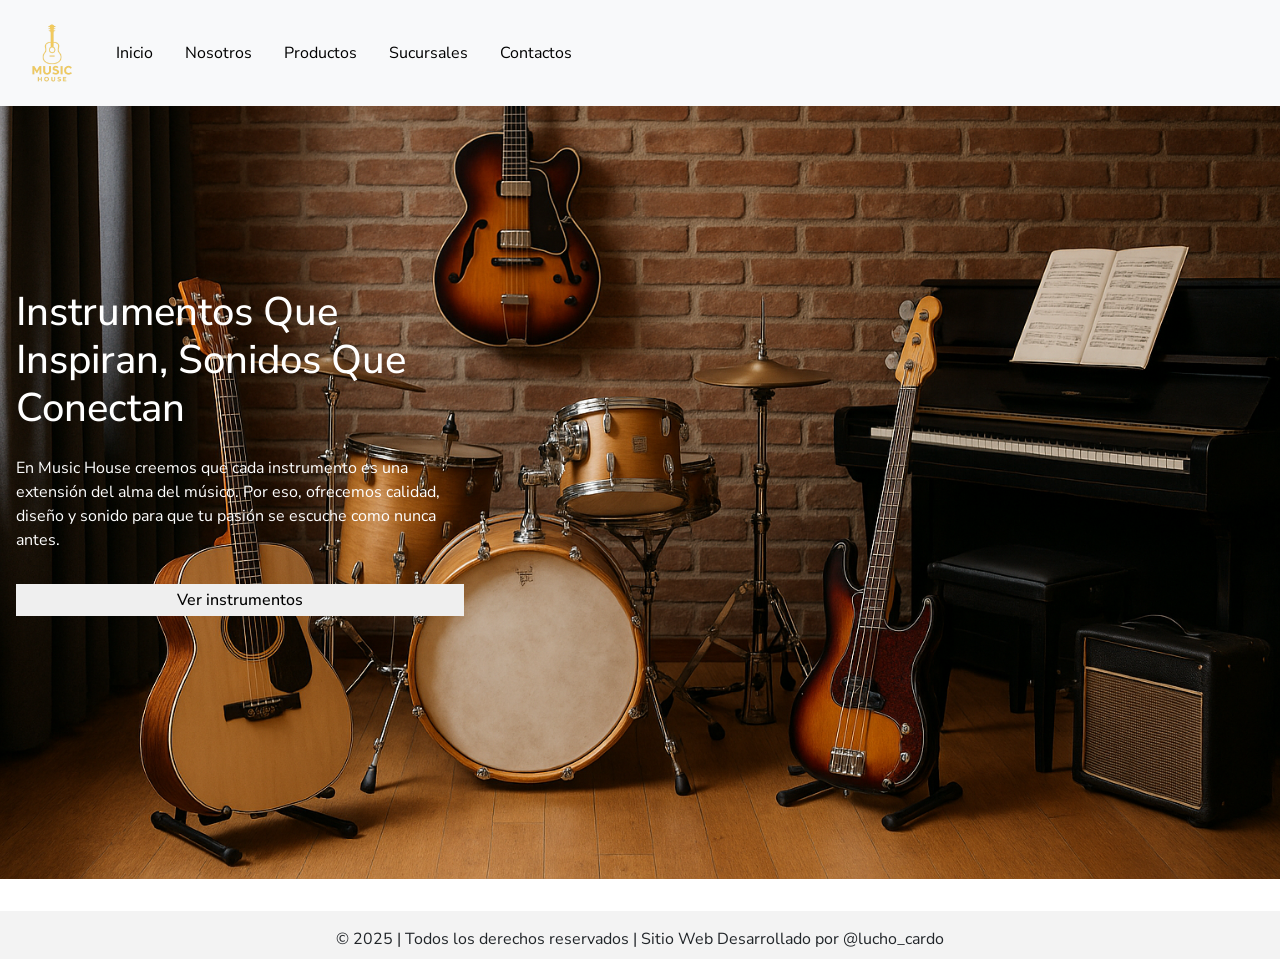
==== pages/contacto.html @ da2e62e3 "CoderHouse" ====
!DOCTYPE html>
<html lang="en">
  <head>
    <meta charset="UTF-8" />
    <meta name="viewport" content="width=device-width, initial-scale=1.0" />
    <!-- CSS -->
    <link rel="stylesheet" href="../style/style.css" />
    <!-- BOOTSTRAP -->
    <link
      href="https://cdn.jsdelivr.net/npm/bootstrap@5.3.6/dist/css/bootstrap.min.css"
      rel="stylesheet"
      integrity="sha384-4Q6Gf2aSP4eDXB8Miphtr37CMZZQ5oXLH2yaXMJ2w8e2ZtHTl7GptT4jmndRuHDT"
      crossorigin="anonymous"
    />
    <!-- FONTS -->
    <link rel="preconnect" href="https://fonts.googleapis.com" />
    <link rel="preconnect" href="https://fonts.gstatic.com" crossorigin />
    <link
      href="https://fonts.googleapis.com/css2?family=Nunito+Sans:ital,opsz,wght@0,6..12,200..1000;1,6..12,200..1000&display=swap"
      rel="stylesheet"
    />
    <!-- TITULO DE LA PAGINA -->
    <title>Document</title>
  </head>
  <body>
    <header class="index-header">
      <div class="index-header-flex">
        <nav class="navbar navbar-expand-lg bg-body-tertiary w-100 position-fixed top-0">
          <div class="container-fluid">
            <a class="navbar-brand" href="contacto.html"><img src="../img/logo2.png" alt="logotipo" class="logotipo" /></a>
            <button
              class="navbar-toggler"
              type="button"
              data-bs-toggle="collapse"
              data-bs-target="#navbarSupportedContent"
              aria-controls="navbarSupportedContent"
              aria-expanded="false"
              aria-label="Toggle navigation"
            >
              <span class="navbar-toggler-icon"></span>
            </button>
            <div class="collapse navbar-collapse" id="navbarSupportedContent">
              <ul class="navbar-nav me-auto mb-2 mb-lg-0">
                <li class="nav-item">
                  <a class="nav-link active" aria-current="page" href="../index.html">Inicio</a>
                </li>
                <li class="nav-item">
                  <a class="nav-link active" aria-current="page" href="nosotros.html">Nosotros</a>
                </li>
                <li class="nav-item">
                  <a class="nav-link active" aria-current="page" href="productos.html">Productos</a>
                </li>
                <li class="nav-item">
                  <a class="nav-link active" aria-current="page" href="sucursales.html">Sucursales</a>
                </li>
                <li class="nav-item">
                  <a class="nav-link active" aria-current="page" href="contacto.html">Contactos</a>
                </li>
              </ul>
            </div>
          </div>
        </nav>
        <!-- Barra de navegacion hecha por mi -->
        <!-- 
        <nav class="navegacion-superior">
          <ul>
            <li><a href="../index.html">Inicio</a></li>
            <li><a href="nosotros.html">Nosotros</a></li>
            <li><a href="productos.html">Productos</a></li>
            <li><a href="sucursales.html">Sucursales</a></li>
            <li><a href="contacto.html">Contacto</a></li>
          </ul>
        </nav> 
        -->
      </div>
      <section class="px-3 contenedor-inferior-header h-100 d-flex justify-content-center flex-column">
        <h1 class="index-h1">Instrumentos Que Inspiran, Sonidos Que Conectan</h1>
        <p class="index-parrafo-header">
          En Music House creemos que cada instrumento es una extensión del alma del músico. Por eso, ofrecemos calidad, diseño y sonido para que tu pasión se escuche como nunca antes.
        </p>
        <button class="btn-header">Ver instrumentos</button>
      </section>
    </header>
    <main class="index-main">
    </main>
    <footer class="footer-index">
      <p>
        © 2025 | Todos los derechos reservados | Sitio Web Desarrollado por
        @lucho_cardo
      </p>
    </footer>
    <!-- BOOTSTRAP -->
    <script
      src="https://cdn.jsdelivr.net/npm/bootstrap@5.3.6/dist/js/bootstrap.bundle.min.js"
      integrity="sha384-j1CDi7MgGQ12Z7Qab0qlWQ/Qqz24Gc6BM0thvEMVjHnfYGF0rmFCozFSxQBxwHKO"
      crossorigin="anonymous"
    ></script>
  </body>
</html>
---- style/style.css ----
/* Estilos Generales */

*{
    padding: 0;
    margin: 0;
    box-sizing: border-box;
    font-family: "Nunito Sans", sans-serif !important;
}

.logotipo{
    width: 5rem; /*Usamos rem para que se escale correctamente (un tema de mantener las proporciones consistentes, 1rem=16px)*/
    height: 5rem;
}
ul{
    list-style: none; /*Le saca las pelotitas a la lista*/
    display: flex;
    flex-direction: column;
    gap: 1rem;
    align-items: center;
}
.footer-index{
    background-color: rgba(0, 0, 0, 0.048);
    height: 3rem;
    text-align: center;
    padding-top: 1rem;
}


/* .div-header-index-oscurecer-fondo{
    position: absolute;
    width: 100%;
    height: 100%;
    background-color: rgba(0, 0, 0, 0.651); 
}  */

/* Estilos Header */
.index-header, .productos-header, .sucursales-header{
    background-image: url(../img/fondo2.png);
    background-size: cover; /*toma toda la dimension del fondo*/
    background-repeat: no-repeat; /*Para que no repita el fondo cuando se hace zoom(se usa de prevencion)*/
    /*background-attachment: fixed; Lo que hace es fijar el fondo*/
    background-position: center; /* Posiciona el fondo en el centro */
    height: 95vh; /*Usamos vh por un tema de pantallas diferentes de las personas*/
} 

.index-header-flex{
    display: flex; /*Aplica flex*/
    flex-direction: column;
    justify-content: space-between; /*Da un espacio entre ellos(los links de la navbar)*/
    align-items: center;
}

.navegacion-superior ul li a{
    color: rgb(255, 255, 255);
    text-decoration: none; /*Le saca el subrayado al a*/
}

.contenedor-inferior-header{
    /* display: flex;
    flex-direction: column;
    justify-content: center; */
    gap: 1rem;
    /* height: 50%; */
    max-width: 30rem; /*Limita el width*/
    /* margin-left: 1rem; */
}


.index-parrafo-header, .index-h1{
    color: rgb(255, 255, 255);
}

.btn-header{
    border: none;
    font-weight: 500;
    padding: 4px;
    max-width: 30rem;
}

.productos-header-container{
    max-width: 70rem;
    margin: 0 auto;
}

/* Estilos Mains */

.sucursales-main-container{
    display: flex;
    flex-direction: column;
    align-items: center;
}

.iframeMapa{
    width: 90%;
}

.index-main{
    margin: 2rem 0;
}

.ultimos-modelos-titulo{
    text-align: center;
    margin: 1rem 0;
}

.card-auto{
    width: 25rem; 
    background-color: rgba(0, 0, 0, 0.24);
    transition: transform 0.5s;
    border-bottom-left-radius: 0.5rem;
    border-bottom-right-radius: 0.5rem;
}

.card-auto:hover{
    transform: scale(1.02);
}

.card-auto img{
    width: 100%; /*Hacemos que ocuper el 100% de la card*/
    border: 0.5rem;
}

.card-auto h3, .card-auto p{
    margin-left: 1rem;
}

.card-auto-btm{
    width: 100%;
    border: none;
    padding: 8px;
    font-weight: 800;
    margin-top: 0.5rem;
    text-transform: uppercase; /*Pone las letras en mayuscula*/
    border-bottom-left-radius: 0.5rem;
    border-bottom-right-radius: 0.5rem;
    cursor: pointer;
}

.ultimos-modelos-container{
    display: flex;
    flex-wrap: wrap; /*Lo adapta segun el ancho de la pantalla*/
    gap: 1rem;
    justify-content: center;
}


@media only screen and (min-width: 900px){
    ul, .index-header-flex{
        flex-direction: row;
    }
    .sucursales-main-container{
        flex-direction: row;
        width: 50%;
    }
}
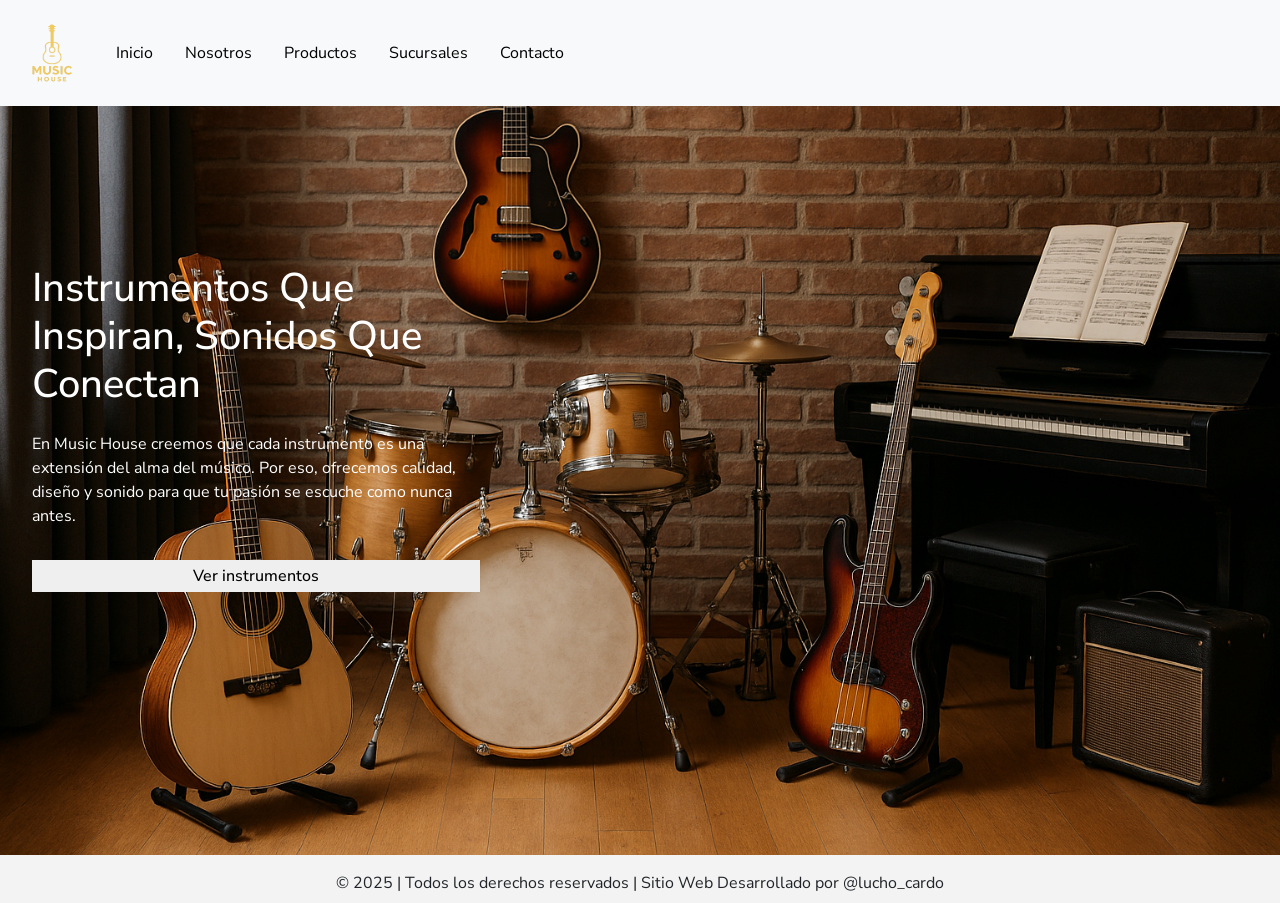
==== commit e4296ab5: "CoderHouse" ====
--- a/pages/contacto.html
+++ b/pages/contacto.html
@@ -1,4 +1,10 @@
-!DOCTYPE html>
+<!--ALT-SHIFT-FLECHA PARA ABAJO (PARA DUBLICAR LA MISMA LINEA)-->
+<!--ALT+FLECHITA (ABAJO O ARRIBA) (MUEVE LOS LINEAS PARA ARRIBA O PARA ABAJO)-->
+<!-- <strong>Nuestros Instrumentos</strong> -->
+<!-- <b>Nuestros Instrumentos</b> -->
+<!-- <em>Nuestros Instrumentos</em> -->
+
+<!DOCTYPE html>
 <html lang="en">
   <head>
     <meta charset="UTF-8" />
@@ -20,76 +26,73 @@
       rel="stylesheet"
     />
     <!-- TITULO DE LA PAGINA -->
-    <title>Document</title>
+    <title>Contacto-MusicHouse</title>
   </head>
   <body>
-    <header class="index-header">
-      <div class="index-header-flex">
+    <header class="contacto-header">
+      <div class="contacto-header-flex">
         <nav class="navbar navbar-expand-lg bg-body-tertiary w-100 position-fixed top-0">
           <div class="container-fluid">
-            <a class="navbar-brand" href="contacto.html"><img src="../img/logo2.png" alt="logotipo" class="logotipo" /></a>
-            <button
-              class="navbar-toggler"
-              type="button"
-              data-bs-toggle="collapse"
-              data-bs-target="#navbarSupportedContent"
-              aria-controls="navbarSupportedContent"
-              aria-expanded="false"
-              aria-label="Toggle navigation"
-            >
+            <a class="navbar-brand" href="index.html">
+              <img src="../img/logo2.png" alt="logotipo" class="logotipo"/>
+            </a>
+            <button class="navbar-toggler" type="button" data-bs-toggle="collapse" data-bs-target="#navbarSupportedContent" aria-controls="navbarSupportedContent" aria-expanded="false" aria-label="Toggle navigation">
               <span class="navbar-toggler-icon"></span>
             </button>
             <div class="collapse navbar-collapse" id="navbarSupportedContent">
               <ul class="navbar-nav me-auto mb-2 mb-lg-0">
                 <li class="nav-item">
-                  <a class="nav-link active" aria-current="page" href="../index.html">Inicio</a>
+                  <a class="nav-link active"  aria-current="page" href="../index.html">
+                    Inicio
+                  </a>
                 </li>
                 <li class="nav-item">
-                  <a class="nav-link active" aria-current="page" href="nosotros.html">Nosotros</a>
+                  <a class="nav-link active" aria-current="page" href="nosotros.html">
+                    Nosotros
+                  </a>
                 </li>
                 <li class="nav-item">
-                  <a class="nav-link active" aria-current="page" href="productos.html">Productos</a>
+                  <a class="nav-link active" aria-current="page" href="productos.html">
+                    Productos
+                  </a>
                 </li>
                 <li class="nav-item">
-                  <a class="nav-link active" aria-current="page" href="sucursales.html">Sucursales</a>
-                </li>
+                  <a class="nav-link active" aria-current="page" href="sucursales.html" >
+                    Sucursales
+                  </a>
+     
                 <li class="nav-item">
-                  <a class="nav-link active" aria-current="page" href="contacto.html">Contactos</a>
+                  <a class="nav-link active" aria-current="page" href="contacto.html">
+                    Contacto
+                  </a>
                 </li>
               </ul>
             </div>
           </div>
         </nav>
-        <!-- Barra de navegacion hecha por mi -->
-        <!-- 
-        <nav class="navegacion-superior">
-          <ul>
-            <li><a href="../index.html">Inicio</a></li>
-            <li><a href="nosotros.html">Nosotros</a></li>
-            <li><a href="productos.html">Productos</a></li>
-            <li><a href="sucursales.html">Sucursales</a></li>
-            <li><a href="contacto.html">Contacto</a></li>
-          </ul>
-        </nav> 
-        -->
       </div>
-      <section class="px-3 contenedor-inferior-header h-100 d-flex justify-content-center flex-column">
-        <h1 class="index-h1">Instrumentos Que Inspiran, Sonidos Que Conectan</h1>
-        <p class="index-parrafo-header">
-          En Music House creemos que cada instrumento es una extensión del alma del músico. Por eso, ofrecemos calidad, diseño y sonido para que tu pasión se escuche como nunca antes.
+      <section class="px-3 contenedor-inferior-header h-100 d-flex justify-content-center flex-column mx-3">
+        <h1 class="contacto-h1">
+          Instrumentos Que Inspiran, Sonidos Que Conectan
+        </h1>
+        <p class="contacto-parrafo-header">
+          En Music House creemos que cada instrumento es una extensión del alma
+          del músico. Por eso, ofrecemos calidad, diseño y sonido para que tu
+          pasión se escuche como nunca antes.
         </p>
         <button class="btn-header">Ver instrumentos</button>
       </section>
     </header>
-    <main class="index-main">
+    <main>
+
     </main>
-    <footer class="footer-index">
+    <footer class="footer">
       <p>
         © 2025 | Todos los derechos reservados | Sitio Web Desarrollado por
         @lucho_cardo
       </p>
     </footer>
-    <!-- BOOTSTRAP -->
+    <!-- BOOTSTRAP SCRIPT-->
     <script
       src="https://cdn.jsdelivr.net/npm/bootstrap@5.3.6/dist/js/bootstrap.bundle.min.js"
       integrity="sha384-j1CDi7MgGQ12Z7Qab0qlWQ/Qqz24Gc6BM0thvEMVjHnfYGF0rmFCozFSxQBxwHKO"
--- a/style/style.css
+++ b/style/style.css
@@ -18,7 +18,7 @@
     gap: 1rem;
     align-items: center;
 }
-.footer-index{
+.footer{
     background-color: rgba(0, 0, 0, 0.048);
     height: 3rem;
     text-align: center;
@@ -26,15 +26,15 @@
 }
 
 
-/* .div-header-index-oscurecer-fondo{
+.oscurecer-fondo{
     position: absolute;
     width: 100%;
     height: 100%;
     background-color: rgba(0, 0, 0, 0.651); 
-}  */
+} 
 
 /* Estilos Header */
-.index-header, .productos-header, .sucursales-header{
+.index-header, .productos-header, .sucursales-header , .contacto-header{
     background-image: url(../img/fondo2.png);
     background-size: cover; /*toma toda la dimension del fondo*/
     background-repeat: no-repeat; /*Para que no repita el fondo cuando se hace zoom(se usa de prevencion)*/
@@ -43,7 +43,7 @@
     height: 95vh; /*Usamos vh por un tema de pantallas diferentes de las personas*/
 } 
 
-.index-header-flex{
+.index-header-flex, .contacto-header-flex{
     display: flex; /*Aplica flex*/
     flex-direction: column;
     justify-content: space-between; /*Da un espacio entre ellos(los links de la navbar)*/
@@ -66,7 +66,7 @@
 }
 
 
-.index-parrafo-header, .index-h1{
+.index-parrafo-header, .index-h1 , .contacto-parrafo-header, .contacto-h1{
     color: rgb(255, 255, 255);
 }
 
@@ -143,6 +143,12 @@
     justify-content: center;
 }
 
+.carousel-foto{
+    width: 100%;
+    height: 40rem;
+    object-fit: cover;
+}
+
 
 @media only screen and (min-width: 900px){
     ul, .index-header-flex{
@@ -152,4 +158,7 @@
         flex-direction: row;
         width: 50%;
     }
+    /* .carousel-foto{
+        max-width: 80%;
+    } */
 }
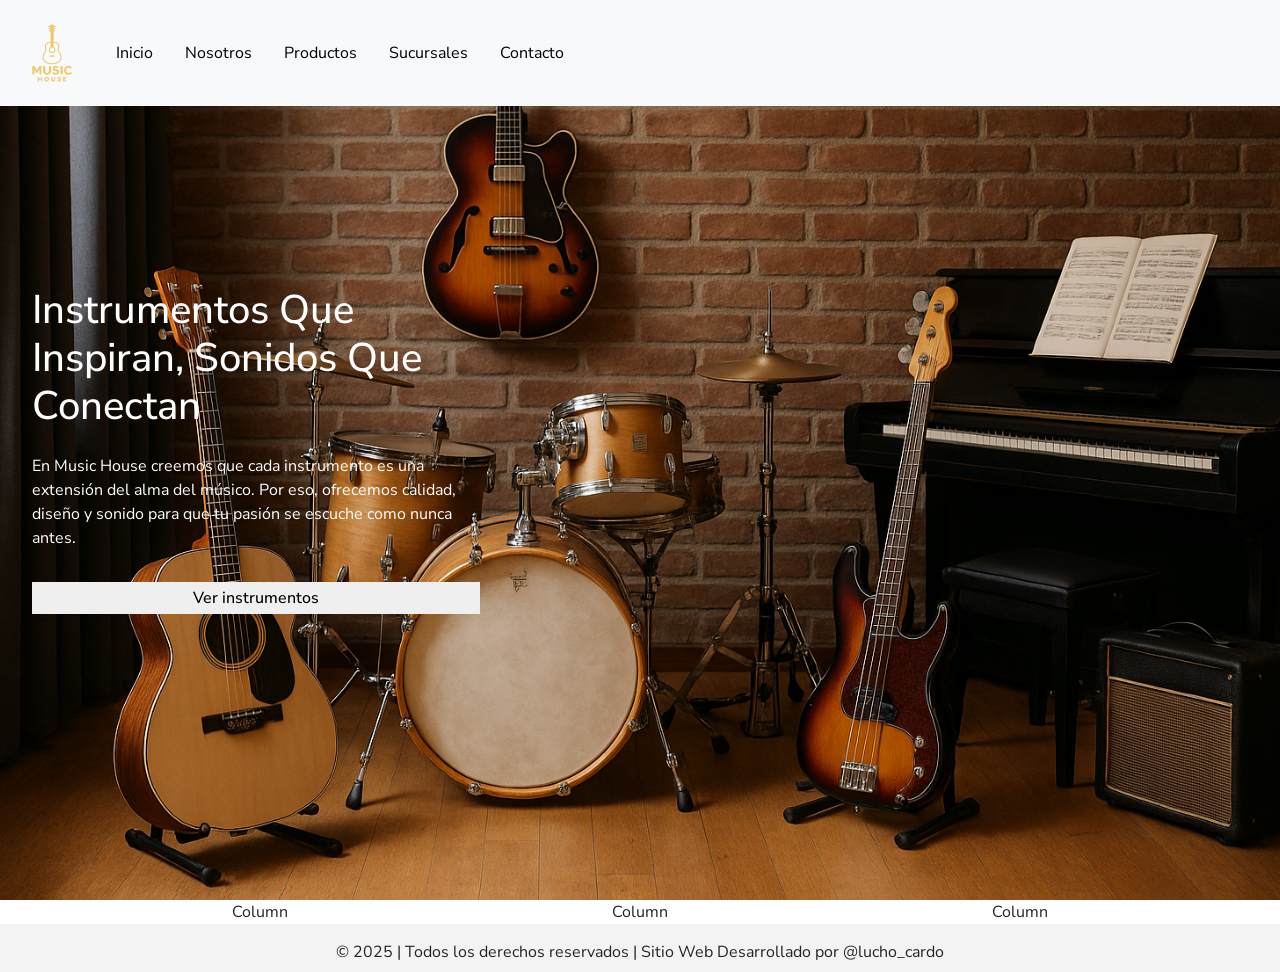
==== commit ae0117ac: "CoderHouse" ====
--- a/pages/contacto.html
+++ b/pages/contacto.html
@@ -1,9 +1,3 @@
-<!--ALT-SHIFT-FLECHA PARA ABAJO (PARA DUBLICAR LA MISMA LINEA)-->
-<!--ALT+FLECHITA (ABAJO O ARRIBA) (MUEVE LOS LINEAS PARA ARRIBA O PARA ABAJO)-->
-<!-- <strong>Nuestros Instrumentos</strong> -->
-<!-- <b>Nuestros Instrumentos</b> -->
-<!-- <em>Nuestros Instrumentos</em> -->
-
 <!DOCTYPE html>
 <html lang="en">
   <head>
@@ -31,38 +25,69 @@
   <body>
     <header class="contacto-header">
       <div class="contacto-header-flex">
-        <nav class="navbar navbar-expand-lg bg-body-tertiary w-100 position-fixed top-0">
+        <nav
+          class="navbar navbar-expand-lg bg-body-tertiary w-100 position-fixed top-0"
+        >
           <div class="container-fluid">
-            <a class="navbar-brand" href="index.html">
-              <img src="../img/logo2.png" alt="logotipo" class="logotipo"/>
+            <a class="navbar-brand" href="../index.html">
+              <img src="../img/logo2.png" alt="logotipo" class="logotipo" />
             </a>
-            <button class="navbar-toggler" type="button" data-bs-toggle="collapse" data-bs-target="#navbarSupportedContent" aria-controls="navbarSupportedContent" aria-expanded="false" aria-label="Toggle navigation">
+            <button
+              class="navbar-toggler"
+              type="button"
+              data-bs-toggle="collapse"
+              data-bs-target="#navbarSupportedContent"
+              aria-controls="navbarSupportedContent"
+              aria-expanded="false"
+              aria-label="Toggle navigation"
+            >
               <span class="navbar-toggler-icon"></span>
             </button>
             <div class="collapse navbar-collapse" id="navbarSupportedContent">
               <ul class="navbar-nav me-auto mb-2 mb-lg-0">
                 <li class="nav-item">
-                  <a class="nav-link active"  aria-current="page" href="../index.html">
+                  <a
+                    class="nav-link active"
+                    aria-current="page"
+                    href="../index.html"
+                  >
                     Inicio
                   </a>
                 </li>
                 <li class="nav-item">
-                  <a class="nav-link active" aria-current="page" href="nosotros.html">
+                  <a
+                    class="nav-link active"
+                    aria-current="page"
+                    href="nosotros.html"
+                  >
                     Nosotros
                   </a>
                 </li>
                 <li class="nav-item">
-                  <a class="nav-link active" aria-current="page" href="productos.html">
+                  <a
+                    class="nav-link active"
+                    aria-current="page"
+                    href="productos.html"
+                  >
                     Productos
                   </a>
                 </li>
                 <li class="nav-item">
-                  <a class="nav-link active" aria-current="page" href="sucursales.html" >
+                  <a
+                    class="nav-link active"
+                    aria-current="page"
+                    href="sucursales.html"
+                  >
                     Sucursales
                   </a>
-     
+                </li>
+
                 <li class="nav-item">
-                  <a class="nav-link active" aria-current="page" href="contacto.html">
+                  <a
+                    class="nav-link active"
+                    aria-current="page"
+                    href="contacto.html"
+                  >
                     Contacto
                   </a>
                 </li>
@@ -71,7 +96,9 @@
           </div>
         </nav>
       </div>
-      <section class="px-3 contenedor-inferior-header h-100 d-flex justify-content-center flex-column mx-3">
+      <section
+        class="px-3 contenedor-inferior-header h-100 d-flex justify-content-center flex-column mx-3"
+      >
         <h1 class="contacto-h1">
           Instrumentos Que Inspiran, Sonidos Que Conectan
         </h1>
@@ -84,7 +111,13 @@
       </section>
     </header>
     <main>
-
+      <div class="container text-center">
+        <div class="row">
+          <div class="col">Column</div>
+          <div class="col">Column</div>
+          <div class="col">Column</div>
+        </div>
+      </div>
     </main>
     <footer class="footer">
       <p>
@@ -99,4 +132,4 @@
       crossorigin="anonymous"
     ></script>
   </body>
-</html>+</html>
--- a/style/style.css
+++ b/style/style.css
@@ -40,8 +40,11 @@
     background-repeat: no-repeat; /*Para que no repita el fondo cuando se hace zoom(se usa de prevencion)*/
     /*background-attachment: fixed; Lo que hace es fijar el fondo*/
     background-position: center; /* Posiciona el fondo en el centro */
-    height: 95vh; /*Usamos vh por un tema de pantallas diferentes de las personas*/
+    height: 100vh; /*Usamos vh por un tema de pantallas diferentes de las personas*/
 } 
+.productos-header{
+    height: 50vh;
+}
 
 .index-header-flex, .contacto-header-flex{
     display: flex; /*Aplica flex*/
@@ -65,10 +68,10 @@
     /* margin-left: 1rem; */
 }
 
-
 .index-parrafo-header, .index-h1 , .contacto-parrafo-header, .contacto-h1{
     color: rgb(255, 255, 255);
 }
+
 
 .btn-header{
     border: none;
@@ -76,10 +79,14 @@
     padding: 4px;
     max-width: 30rem;
 }
+.btn-header a{
+    text-decoration: none;
+    color: rgb(0, 0, 0);
+}
 
 .productos-header-container{
-    max-width: 70rem;
-    margin: 0 auto;
+    max-width: 40rem;
+    /* margin: 0 auto; */
 }
 
 /* Estilos Mains */
@@ -134,6 +141,7 @@
     border-bottom-left-radius: 0.5rem;
     border-bottom-right-radius: 0.5rem;
     cursor: pointer;
+    background-color: rgba(0, 0, 0, 0.486)
 }
 
 .ultimos-modelos-container{
@@ -158,7 +166,7 @@
         flex-direction: row;
         width: 50%;
     }
-    /* .carousel-foto{
-        max-width: 80%;
-    } */
-}+    .contenedor-inferior-header-sucursales{
+    max-width: 50%;
+}
+}
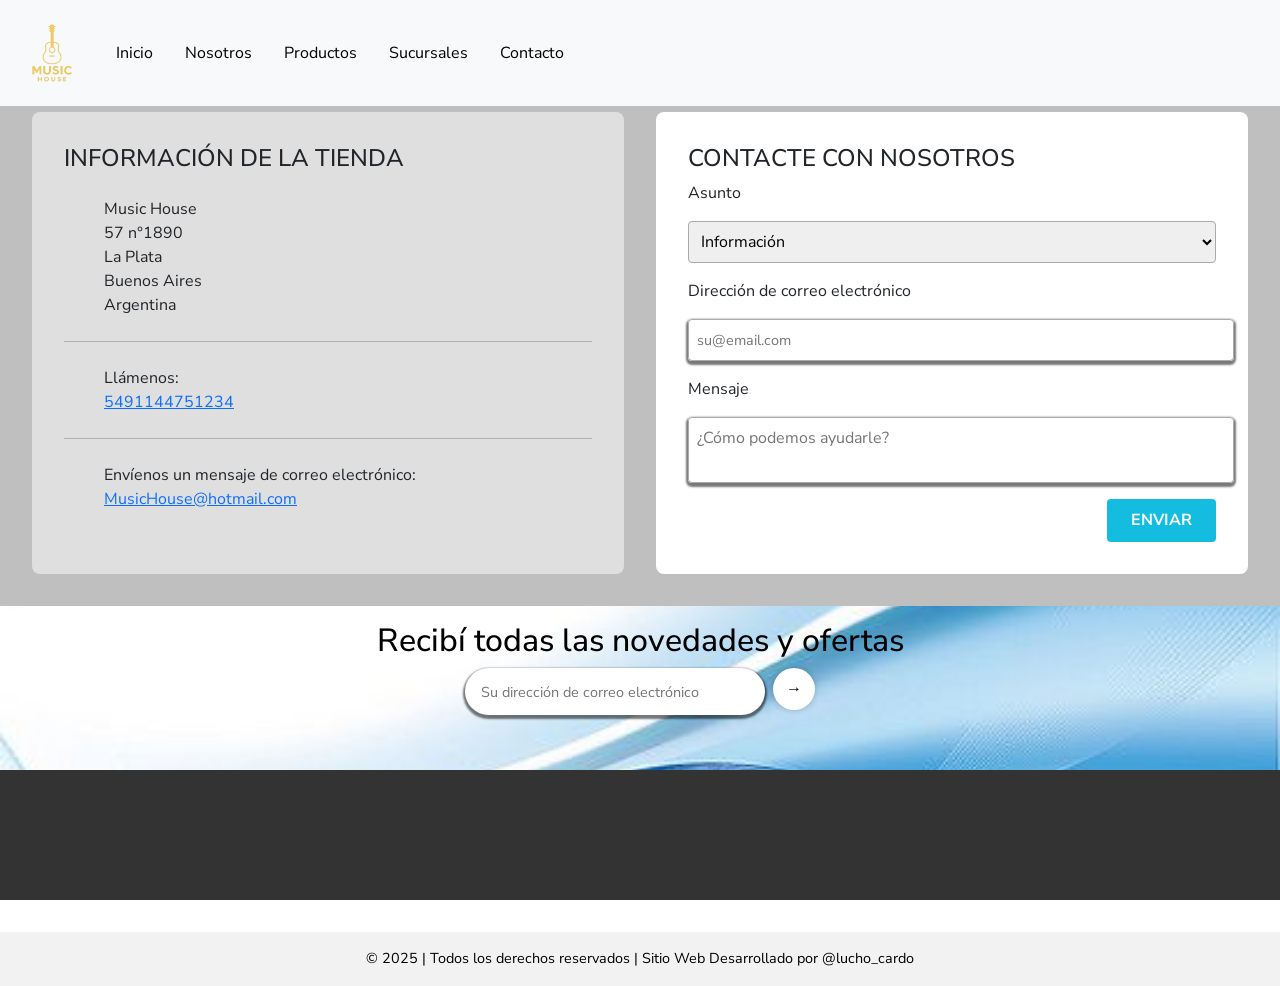
==== commit 512ddc73: "SASS" ====
--- a/pages/contacto.html
+++ b/pages/contacto.html
@@ -96,31 +96,78 @@
           </div>
         </nav>
       </div>
-      <section
-        class="px-3 contenedor-inferior-header h-100 d-flex justify-content-center flex-column mx-3"
-      >
-        <h1 class="contacto-h1">
-          Instrumentos Que Inspiran, Sonidos Que Conectan
-        </h1>
-        <p class="contacto-parrafo-header">
-          En Music House creemos que cada instrumento es una extensión del alma
-          del músico. Por eso, ofrecemos calidad, diseño y sonido para que tu
-          pasión se escuche como nunca antes.
-        </p>
-        <button class="btn-header">Ver instrumentos</button>
+      <section class="contact-wrapper">
+        <div class="info-tienda">
+          <h4>INFORMACIÓN DE LA TIENDA</h4>
+          <div class="info-item">
+            <i class="fa-solid fa-location-dot"></i>
+            <div>
+              Music House<br />
+              57 n°1890<br />
+              La Plata<br />
+              Buenos Aires<br />
+              Argentina
+            </div>
+          </div>
+          <hr />
+          <div class="info-item">
+            <i class="fa-solid fa-phone"></i>
+            <div>
+              Llámenos:<br />
+              <a href="tel:+5491144751234">5491144751234</a>
+            </div>
+          </div>
+
+          <hr />
+
+          <div class="info-item">
+            <i class="fa-solid fa-envelope"></i>
+            <div>
+              Envíenos un mensaje de correo electrónico:<br />
+              <a href="mailto:alvarezmusica@gmail.com"
+                >MusicHouse@hotmail.com</a
+              >
+            </div>
+          </div>
+        </div>
+        <div class="formulario-contacto">
+          <h4>CONTACTE CON NOSOTROS</h4>
+          <form>
+            <label for="asunto">Asunto</label>
+            <select id="asunto" class="imput">
+              <option>Información</option>
+              <option>Soporte</option>
+              <option>Otro</option>
+            </select>
+
+            <label for="email">Dirección de correo electrónico</label>
+            <input type="email" id="email" placeholder="su@email.com" class="input"/>
+
+            <label for="mensaje">Mensaje</label>
+            <textarea
+              id="mensaje"
+              placeholder="¿Cómo podemos ayudarle?"
+              class="input"
+            ></textarea>
+
+            <button type="submit">ENVIAR</button>
+          </form>
+        </div>
+      </section>
+      <section class="novedades">
+        <h2>Recibí todas las novedades y ofertas</h2>
+        <form class="form-novedades">
+          <input class="input-novedades"
+            type="email"
+            placeholder="Su dirección de correo electrónico"
+          />
+          <button type="submit">→</button>
+        </form>
       </section>
     </header>
-    <main>
-      <div class="container text-center">
-        <div class="row">
-          <div class="col">Column</div>
-          <div class="col">Column</div>
-          <div class="col">Column</div>
-        </div>
-      </div>
-    </main>
-    <footer class="footer">
-      <p>
+    <main></main>
+    <footer class="footer-comtacto">
+      <p class="mb-0">
         © 2025 | Todos los derechos reservados | Sitio Web Desarrollado por
         @lucho_cardo
       </p>
--- a/style/style.css
+++ b/style/style.css
@@ -1,172 +1,429 @@
+/*Extends*/
+ul, .sucursales-main-container, .index-header-flex, .contacto-header-flex {
+  display: flex;
+  flex-direction: column;
+  align-items: center;
+}
+
+.productos-header, .sucursales-header, .index-header {
+  background-image: url(../img/fondo2.png);
+  background-size: cover;
+  background-repeat: no-repeat;
+  background-position: center;
+  height: 100vh;
+}
+
+/* Variables */
+/* Estilos Header */
+/*Generales*/
+.index-header-flex, .contacto-header-flex {
+  justify-content: space-between; /*Da un espacio entre ellos(los links de la navbar)*/
+}
+
+.navegacion-superior ul li a {
+  color: rgb(255, 255, 255);
+  text-decoration: none; /*Le saca el subrayado al a*/
+}
+
+.index-parrafo-header, .index-h1, .contacto-parrafo-header, .contacto-h1 {
+  color: rgb(255, 255, 255);
+}
+
+.contenedor-inferior-header {
+  gap: 1rem;
+  max-width: 30rem; /*Limita el width*/
+}
+
+/*INDEX*/
+.btn-header {
+  font-weight: 500;
+  max-width: 30rem;
+  color: #4d4d4d;
+  padding: 15px 40px;
+  background-color: #e0e0e0;
+  font-family: monospace;
+  border-radius: 50px;
+  border: 2px solid rgb(206, 206, 206);
+  box-shadow: inset 4px 4px 10px #bcbcbc, inset -4px -4px 10px #ffffff;
+}
+
+.btn-header:hover {
+  box-shadow: inset 2px 2px 10px #bcbcbc, inset -2px -2px 10px #ffffff, inset 2px 2px 10px #bcbcbc, inset -2px -2px 10px #ffffff;
+}
+
+.btn-header a {
+  text-decoration: none;
+  color: rgb(0, 0, 0);
+}
+
+/*NOSOTROS*/
+.nosotros-header {
+  background-color: white;
+  height: 100vh;
+}
+
+.nosotros-header {
+  background-size: cover;
+  background-repeat: no-repeat;
+  background-position: center;
+  height: 50vh;
+}
+
+.sobre-nosotros {
+  padding: 4rem 2rem;
+}
+
+.contenedor-nosotros {
+  display: flex;
+  flex-wrap: wrap;
+  align-items: center;
+  justify-content: center;
+  max-width: 1200px;
+  margin: 0 auto;
+  gap: 2rem;
+}
+
+.imagen-nosotros img {
+  width: 100%;
+  max-width: 500px;
+  border-radius: 8px;
+  box-shadow: 0 0 10px rgba(0, 0, 0, 0.1);
+  height: 30rem;
+  margin-top: 5rem;
+}
+
+.texto-nosotros {
+  max-width: 600px;
+}
+
+.texto-nosotros h5 {
+  color: #666;
+  font-size: 0.9rem;
+  letter-spacing: 1px;
+  text-transform: uppercase;
+  margin-bottom: 0.5rem;
+}
+
+.texto-nosotros h2 {
+  font-size: 2rem;
+  color: #0056a6;
+  margin-bottom: 1rem;
+}
+
+.texto-nosotros p {
+  font-size: 1rem;
+  line-height: 1.6;
+  color: #333;
+  margin-bottom: 1rem;
+}
+
+.nosotros-header {
+  height: 100%;
+}
+
+/*CONTACTO*/
+.contacto-header {
+  background-color: rgba(0, 0, 0, 0.801);
+  background-size: cover;
+  background-repeat: no-repeat;
+  background-position: center;
+  height: 100vh;
+}
+
+.contact-wrapper {
+  display: flex;
+  flex-direction: column;
+  gap: 2rem;
+  padding: 2rem;
+  background-color: rgba(255, 255, 255, 0.685);
+}
+
+.info-tienda {
+  background-color: rgba(255, 255, 255, 0.5);
+  padding: 2rem;
+  border-radius: 8px;
+  flex: 1;
+  margin-top: 5rem;
+}
+
+.formulario-contacto {
+  background-color: rgb(255, 255, 255);
+  padding: 2rem;
+  border-radius: 8px;
+  flex: 1;
+  margin-top: 5rem;
+}
+
+.info-item {
+  display: flex;
+  align-items: flex-start;
+  gap: 1rem;
+  margin: 1.5rem 0;
+}
+
+.info-item i {
+  font-size: 1.5rem;
+  color: #ffffff;
+  min-width: 24px;
+}
+
+.formulario-contacto form {
+  display: flex;
+  flex-direction: column;
+  gap: 1rem;
+}
+
+.formulario-contacto input,
+.formulario-contacto select,
+.formulario-contacto textarea {
+  width: 100%;
+  padding: 0.5rem;
+  border-radius: 0.25rem;
+  border: 1px solid #aaa;
+}
+
+.formulario-contacto button {
+  align-self: flex-end;
+  background-color: #14bde0;
+  color: white;
+  padding: 0.6rem 1.5rem;
+  border: none;
+  border-radius: 0.25rem;
+  font-weight: bold;
+  cursor: pointer;
+}
+
+.novedades {
+  background-image: url(../../img/fondocontacto2.jpg);
+  background-size: cover;
+  background-repeat: no-repeat;
+  background-position: center;
+  color: rgb(0, 0, 0);
+  padding: 1rem 2rem 55px 2rem;
+  text-align: center;
+  z-index: 1;
+  position: relative;
+}
+
+.form-novedades {
+  display: flex;
+  justify-content: center;
+  gap: 0.5rem;
+  flex-wrap: wrap;
+  position: relative;
+  z-index: 1;
+}
+
+.form-novedades input {
+  padding: 0.7rem 1rem;
+  border-radius: 2rem;
+  border: none;
+  width: 300px;
+}
+
+.form-novedades button {
+  border-radius: 50%;
+  border: none;
+  background: white;
+  color: black;
+  font-weight: bold;
+  cursor: pointer;
+  width: 42px;
+  height: 42px;
+  box-shadow: 0 0 6px rgba(0, 0, 0, 0.2);
+}
+
+.input {
+  all: unset;
+  padding: 3px;
+  border: 2px solid transparent;
+  box-shadow: 0px 2px 2px 2px rgba(0, 0, 0, 0.527);
+  transition: border 0.3s ease-in-out;
+}
+
+input:focus {
+  border: violet;
+}
+
+input::placeholder {
+  font-size: 0.9rem;
+}
+
+.input-novedades {
+  padding: 3px;
+  border: 2px solid transparent;
+  box-shadow: 0px 2px 2px 2px rgba(0, 0, 0, 0.527);
+  transition: border 0.3s ease-in-out;
+}
+
+/*SUCURSALES*/
+/*PRODUCTOS*/
+.productos-header {
+  height: 50vh;
+}
+
+.productos-header-container {
+  max-width: 40rem;
+}
+
+/* Estilos Mains */
+/*SUCURSALES*/
+.sucursales-main-container {
+  width: 50%;
+}
+
+.iframeMapa {
+  width: 90%;
+}
+
+/*PRODUCTOS*/
+.ultimos-modelos-titulo {
+  text-align: center;
+  margin: 1rem 0;
+}
+
+.card-auto {
+  width: 25rem;
+  background-color: rgba(0, 0, 0, 0.24);
+  transition: transform 0.5s;
+  border-bottom-left-radius: 0.5rem;
+  border-bottom-right-radius: 0.5rem;
+}
+
+.card-auto:hover {
+  transform: scale(1.02);
+}
+
+.card-auto img {
+  border: 0.5rem;
+}
+
+.card-auto h3, .card-auto p {
+  margin-left: 1rem;
+}
+
+.card-auto-btm {
+  border: none;
+  padding: 8px;
+  font-weight: 800;
+  margin-top: 0.5rem;
+  text-transform: uppercase; /*Pone las letras en mayuscula*/
+  border-bottom-left-radius: 0.5rem;
+  border-bottom-right-radius: 0.5rem;
+  cursor: pointer;
+  background-color: rgba(0, 0, 0, 0.486);
+}
+
+.ultimos-modelos-container {
+  display: flex;
+  flex-wrap: wrap; /*Lo adapta segun el ancho de la pantalla*/
+  gap: 1rem;
+  justify-content: center;
+}
+
+/*Estilos footer*/
+/*CONTACTO*/
+.footer-comtacto {
+  background-color: rgba(0, 0, 0, 0.05);
+  color: black;
+  text-align: center;
+  padding: 1rem 2rem;
+  font-size: 0.9rem;
+  position: relative;
+  z-index: 0;
+  margin-top: 2rem;
+}
+
+.footer-comtacto p {
+  margin: 0;
+}
+
+.footer-comtacto a {
+  color: #007bff;
+  text-decoration: none;
+}
+
+/*NOSOTROS*/
+.footer-nosotros {
+  background-color: rgba(0, 0, 0, 0.05);
+  text-align: center;
+  padding: 1rem 2rem;
+  font-size: 0.9rem;
+  color: #000;
+  position: relative;
+  z-index: 1;
+  margin-top: 2rem;
+}
+
+.footer-nosotros p {
+  margin: 0;
+}
+
+/*Estilos Media Query*/
+/*LARGER SCREEN*/
+@media only screen and (min-width: 900px) {
+  ul, .index-header-flex {
+    flex-direction: row;
+  }
+  .sucursales-main-container {
+    flex-direction: row;
+    width: 50%;
+  }
+  .contenedor-inferior-header-sucursales {
+    max-width: 50%;
+  }
+  .btn-header {
+    width: 30rem;
+  }
+  .div-prueba {
+    max-width: 50%;
+  }
+  .div-contacto {
+    flex-direction: column;
+    max-width: 600px;
+    margin-left: auto;
+    margin-right: auto;
+  }
+  .div-informacion {
+    margin-top: 4rem;
+    margin-left: 2rem;
+  }
+  .texto-superior {
+    font-size: 2rem;
+  }
+  .contact-wrapper {
+    flex-direction: row;
+  }
+  .info-tienda,
+  .formulario-contacto {
+    width: 50%;
+  }
+}
+/*TABLET*/
+/*LAPTOP*/
 /* Estilos Generales */
-
-*{
-    padding: 0;
-    margin: 0;
-    box-sizing: border-box;
-    font-family: "Nunito Sans", sans-serif !important;
-}
-
-.logotipo{
-    width: 5rem; /*Usamos rem para que se escale correctamente (un tema de mantener las proporciones consistentes, 1rem=16px)*/
-    height: 5rem;
-}
-ul{
-    list-style: none; /*Le saca las pelotitas a la lista*/
-    display: flex;
-    flex-direction: column;
-    gap: 1rem;
-    align-items: center;
-}
-.footer{
-    background-color: rgba(0, 0, 0, 0.048);
-    height: 3rem;
-    text-align: center;
-    padding-top: 1rem;
-}
-
-
-.oscurecer-fondo{
-    position: absolute;
-    width: 100%;
-    height: 100%;
-    background-color: rgba(0, 0, 0, 0.651); 
-} 
-
-/* Estilos Header */
-.index-header, .productos-header, .sucursales-header , .contacto-header{
-    background-image: url(../img/fondo2.png);
-    background-size: cover; /*toma toda la dimension del fondo*/
-    background-repeat: no-repeat; /*Para que no repita el fondo cuando se hace zoom(se usa de prevencion)*/
-    /*background-attachment: fixed; Lo que hace es fijar el fondo*/
-    background-position: center; /* Posiciona el fondo en el centro */
-    height: 100vh; /*Usamos vh por un tema de pantallas diferentes de las personas*/
-} 
-.productos-header{
-    height: 50vh;
-}
-
-.index-header-flex, .contacto-header-flex{
-    display: flex; /*Aplica flex*/
-    flex-direction: column;
-    justify-content: space-between; /*Da un espacio entre ellos(los links de la navbar)*/
-    align-items: center;
-}
-
-.navegacion-superior ul li a{
-    color: rgb(255, 255, 255);
-    text-decoration: none; /*Le saca el subrayado al a*/
-}
-
-.contenedor-inferior-header{
-    /* display: flex;
-    flex-direction: column;
-    justify-content: center; */
-    gap: 1rem;
-    /* height: 50%; */
-    max-width: 30rem; /*Limita el width*/
-    /* margin-left: 1rem; */
-}
-
-.index-parrafo-header, .index-h1 , .contacto-parrafo-header, .contacto-h1{
-    color: rgb(255, 255, 255);
-}
-
-
-.btn-header{
-    border: none;
-    font-weight: 500;
-    padding: 4px;
-    max-width: 30rem;
-}
-.btn-header a{
-    text-decoration: none;
-    color: rgb(0, 0, 0);
-}
-
-.productos-header-container{
-    max-width: 40rem;
-    /* margin: 0 auto; */
-}
-
-/* Estilos Mains */
-
-.sucursales-main-container{
-    display: flex;
-    flex-direction: column;
-    align-items: center;
-}
-
-.iframeMapa{
-    width: 90%;
-}
-
-.index-main{
-    margin: 2rem 0;
-}
-
-.ultimos-modelos-titulo{
-    text-align: center;
-    margin: 1rem 0;
-}
-
-.card-auto{
-    width: 25rem; 
-    background-color: rgba(0, 0, 0, 0.24);
-    transition: transform 0.5s;
-    border-bottom-left-radius: 0.5rem;
-    border-bottom-right-radius: 0.5rem;
-}
-
-.card-auto:hover{
-    transform: scale(1.02);
-}
-
-.card-auto img{
-    width: 100%; /*Hacemos que ocuper el 100% de la card*/
-    border: 0.5rem;
-}
-
-.card-auto h3, .card-auto p{
-    margin-left: 1rem;
-}
-
-.card-auto-btm{
-    width: 100%;
-    border: none;
-    padding: 8px;
-    font-weight: 800;
-    margin-top: 0.5rem;
-    text-transform: uppercase; /*Pone las letras en mayuscula*/
-    border-bottom-left-radius: 0.5rem;
-    border-bottom-right-radius: 0.5rem;
-    cursor: pointer;
-    background-color: rgba(0, 0, 0, 0.486)
-}
-
-.ultimos-modelos-container{
-    display: flex;
-    flex-wrap: wrap; /*Lo adapta segun el ancho de la pantalla*/
-    gap: 1rem;
-    justify-content: center;
-}
-
-.carousel-foto{
-    width: 100%;
-    height: 40rem;
-    object-fit: cover;
-}
-
-
-@media only screen and (min-width: 900px){
-    ul, .index-header-flex{
-        flex-direction: row;
-    }
-    .sucursales-main-container{
-        flex-direction: row;
-        width: 50%;
-    }
-    .contenedor-inferior-header-sucursales{
-    max-width: 50%;
-}
-}
+* {
+  padding: 0;
+  margin: 0;
+  box-sizing: border-box;
+  font-family: "Nunito Sans", sans-serif !important;
+}
+
+.logotipo {
+  width: 5rem; /*Usamos rem para que se escale correctamente (un tema de mantener las proporciones consistentes, 1rem=16px)*/
+  height: 5rem;
+}
+
+ul {
+  list-style: none; /*Le saca las pelotitas a la lista*/
+  gap: 1rem;
+}
+
+.oscurecer-fondo {
+  position: absolute;
+  width: 100%;
+  height: 100%;
+  background-color: rgba(0, 0, 0, 0.651);
+}
+
+/*# sourceMappingURL=style.css.map */
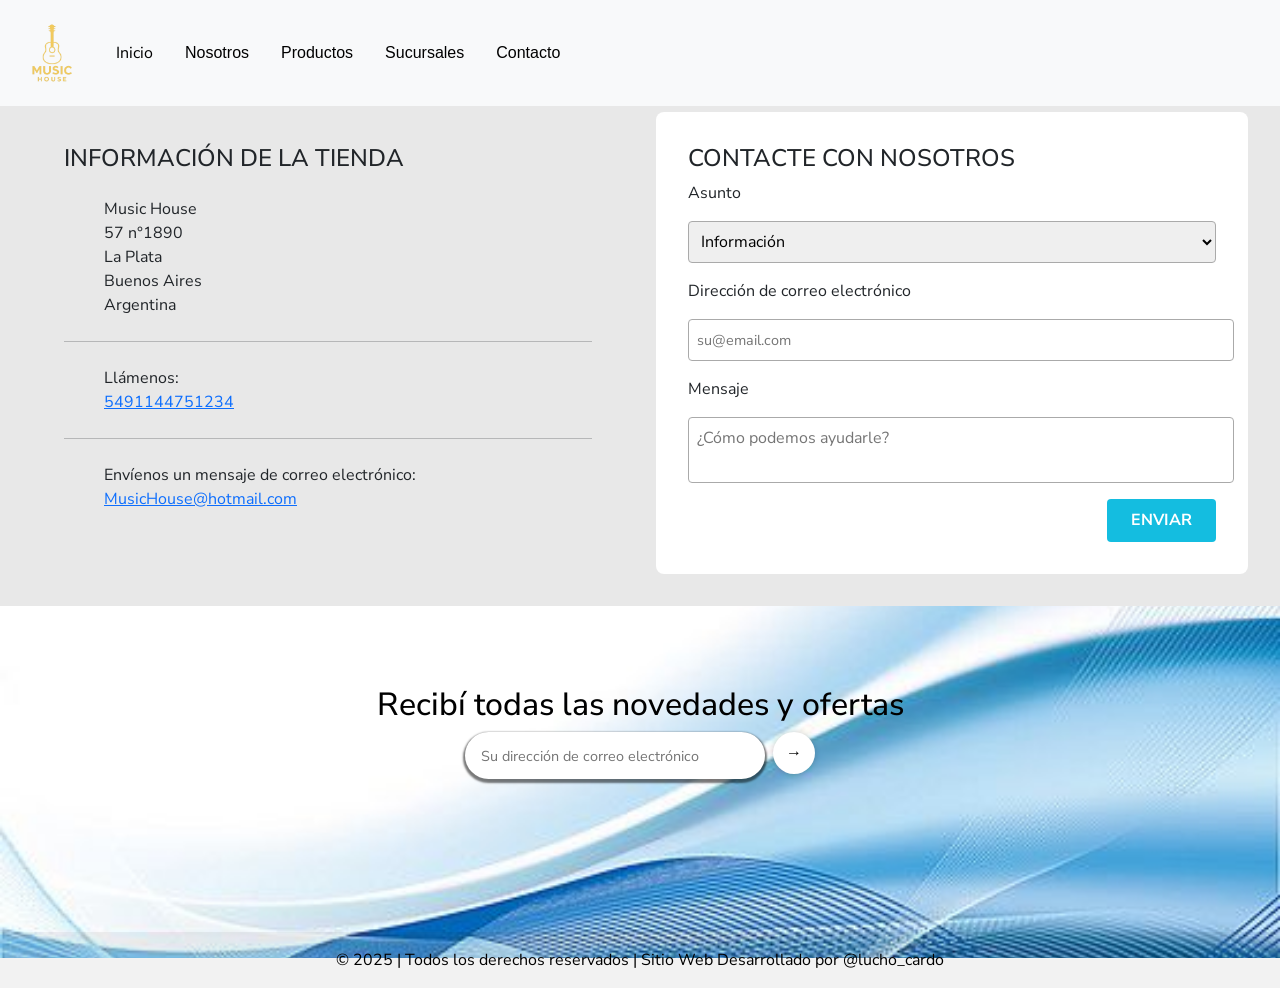
==== commit bbb661cf: "SASS" ====
--- a/pages/contacto.html
+++ b/pages/contacto.html
@@ -3,91 +3,55 @@
   <head>
     <meta charset="UTF-8" />
     <meta name="viewport" content="width=device-width, initial-scale=1.0" />
+    <!-- SEO -->
+    <meta name="description" content="Tienda online de instrumentos musicales con envíos a todo el país. Guitarras, bajos, baterías y más." />
+    <meta name="keywords" content="guitarras, bajos, instrumentos musicales, batería, tienda online"/>
     <!-- CSS -->
     <link rel="stylesheet" href="../style/style.css" />
     <!-- BOOTSTRAP -->
-    <link
-      href="https://cdn.jsdelivr.net/npm/bootstrap@5.3.6/dist/css/bootstrap.min.css"
-      rel="stylesheet"
-      integrity="sha384-4Q6Gf2aSP4eDXB8Miphtr37CMZZQ5oXLH2yaXMJ2w8e2ZtHTl7GptT4jmndRuHDT"
-      crossorigin="anonymous"
-    />
+    <link href="https://cdn.jsdelivr.net/npm/bootstrap@5.3.6/dist/css/bootstrap.min.css" rel="stylesheet" integrity="sha384-4Q6Gf2aSP4eDXB8Miphtr37CMZZQ5oXLH2yaXMJ2w8e2ZtHTl7GptT4jmndRuHDT" crossorigin="anonymous"/>
     <!-- FONTS -->
     <link rel="preconnect" href="https://fonts.googleapis.com" />
     <link rel="preconnect" href="https://fonts.gstatic.com" crossorigin />
-    <link
-      href="https://fonts.googleapis.com/css2?family=Nunito+Sans:ital,opsz,wght@0,6..12,200..1000;1,6..12,200..1000&display=swap"
-      rel="stylesheet"
-    />
+    <link href="https://fonts.googleapis.com/css2?family=Nunito+Sans:ital,opsz,wght@0,6..12,200..1000;1,6..12,200..1000&display=swap" rel="stylesheet"/>
     <!-- TITULO DE LA PAGINA -->
     <title>Contacto-MusicHouse</title>
   </head>
   <body>
     <header class="contacto-header">
       <div class="contacto-header-flex">
-        <nav
-          class="navbar navbar-expand-lg bg-body-tertiary w-100 position-fixed top-0"
-        >
+        <nav class="navbar navbar-expand-lg bg-body-tertiary w-100 position-fixed top-0">
           <div class="container-fluid">
             <a class="navbar-brand" href="../index.html">
               <img src="../img/logo2.png" alt="logotipo" class="logotipo" />
             </a>
-            <button
-              class="navbar-toggler"
-              type="button"
-              data-bs-toggle="collapse"
-              data-bs-target="#navbarSupportedContent"
-              aria-controls="navbarSupportedContent"
-              aria-expanded="false"
-              aria-label="Toggle navigation"
-            >
+            <button class="navbar-toggler" type="button" data-bs-toggle="collapse" data-bs-target="#navbarSupportedContent" aria-controls="navbarSupportedContent" aria-expanded="false" aria-label="Toggle navigation">
               <span class="navbar-toggler-icon"></span>
             </button>
             <div class="collapse navbar-collapse" id="navbarSupportedContent">
               <ul class="navbar-nav me-auto mb-2 mb-lg-0">
                 <li class="nav-item">
-                  <a
-                    class="nav-link active"
-                    aria-current="page"
-                    href="../index.html"
-                  >
+                  <a class="nav-link active" aria-current="page" href="../index.html">
                     Inicio
                   </a>
                 </li>
                 <li class="nav-item">
-                  <a
-                    class="nav-link active"
-                    aria-current="page"
-                    href="nosotros.html"
-                  >
+                  <a class=" texto-hover nav-link active" aria-current="page" href="nosotros.html">
                     Nosotros
                   </a>
                 </li>
                 <li class="nav-item">
-                  <a
-                    class="nav-link active"
-                    aria-current="page"
-                    href="productos.html"
-                  >
+                  <a class=" texto-hover nav-link active" aria-current="page" href="productos.html">
                     Productos
                   </a>
                 </li>
                 <li class="nav-item">
-                  <a
-                    class="nav-link active"
-                    aria-current="page"
-                    href="sucursales.html"
-                  >
+                  <a class=" texto-hover nav-link active" aria-current="page" href="sucursales.html">
                     Sucursales
                   </a>
                 </li>
-
                 <li class="nav-item">
-                  <a
-                    class="nav-link active"
-                    aria-current="page"
-                    href="contacto.html"
-                  >
+                  <a class=" texto-hover nav-link active" aria-current="page" href="contacto.html">
                     Contacto
                   </a>
                 </li>
@@ -102,31 +66,27 @@
           <div class="info-item">
             <i class="fa-solid fa-location-dot"></i>
             <div>
-              Music House<br />
-              57 n°1890<br />
-              La Plata<br />
-              Buenos Aires<br />
+              Music House<br/>
+              57 n°1890<br/>
+              La Plata<br/>
+              Buenos Aires<br/>
               Argentina
             </div>
           </div>
-          <hr />
+          <hr/>
           <div class="info-item">
             <i class="fa-solid fa-phone"></i>
             <div>
-              Llámenos:<br />
+              Llámenos:<br/>
               <a href="tel:+5491144751234">5491144751234</a>
             </div>
           </div>
-
-          <hr />
-
+          <hr/>
           <div class="info-item">
             <i class="fa-solid fa-envelope"></i>
             <div>
               Envíenos un mensaje de correo electrónico:<br />
-              <a href="mailto:alvarezmusica@gmail.com"
-                >MusicHouse@hotmail.com</a
-              >
+              <a href="mailto :MusicHouse@hotmail.com"> MusicHouse@hotmail.com</a>
             </div>
           </div>
         </div>
@@ -134,22 +94,15 @@
           <h4>CONTACTE CON NOSOTROS</h4>
           <form>
             <label for="asunto">Asunto</label>
-            <select id="asunto" class="imput">
+            <select id="asunto" class="imput w-100">
               <option>Información</option>
               <option>Soporte</option>
               <option>Otro</option>
             </select>
-
             <label for="email">Dirección de correo electrónico</label>
-            <input type="email" id="email" placeholder="su@email.com" class="input"/>
-
+            <input type="email" id="email" placeholder="su@email.com" class="input w-100"/>
             <label for="mensaje">Mensaje</label>
-            <textarea
-              id="mensaje"
-              placeholder="¿Cómo podemos ayudarle?"
-              class="input"
-            ></textarea>
-
+            <textarea id="mensaje" placeholder="¿Cómo podemos ayudarle?" class="input w-100"></textarea>
             <button type="submit">ENVIAR</button>
           </form>
         </div>
@@ -157,26 +110,19 @@
       <section class="novedades">
         <h2>Recibí todas las novedades y ofertas</h2>
         <form class="form-novedades">
-          <input class="input-novedades"
-            type="email"
-            placeholder="Su dirección de correo electrónico"
-          />
+          <input class="input-novedades" type="email" placeholder="Su dirección de correo electrónico"/>
           <button type="submit">→</button>
         </form>
       </section>
     </header>
-    <main></main>
+    <main>
+    </main>
     <footer class="footer-comtacto">
       <p class="mb-0">
-        © 2025 | Todos los derechos reservados | Sitio Web Desarrollado por
-        @lucho_cardo
+        © 2025 | Todos los derechos reservados | Sitio Web Desarrollado por @lucho_cardo
       </p>
     </footer>
     <!-- BOOTSTRAP SCRIPT-->
-    <script
-      src="https://cdn.jsdelivr.net/npm/bootstrap@5.3.6/dist/js/bootstrap.bundle.min.js"
-      integrity="sha384-j1CDi7MgGQ12Z7Qab0qlWQ/Qqz24Gc6BM0thvEMVjHnfYGF0rmFCozFSxQBxwHKO"
-      crossorigin="anonymous"
-    ></script>
+    <script src="https://cdn.jsdelivr.net/npm/bootstrap@5.3.6/dist/js/bootstrap.bundle.min.js" integrity="sha384-j1CDi7MgGQ12Z7Qab0qlWQ/Qqz24Gc6BM0thvEMVjHnfYGF0rmFCozFSxQBxwHKO" crossorigin="anonymous"></script>
   </body>
 </html>
--- a/style/style.css
+++ b/style/style.css
@@ -1,5 +1,5 @@
 /*Extends*/
-ul, .sucursales-main-container, .index-header-flex, .contacto-header-flex {
+ul, .index-header-flex, .contacto-header-flex {
   display: flex;
   flex-direction: column;
   align-items: center;
@@ -13,6 +13,56 @@
   height: 100vh;
 }
 
+.footer-nosotros, .footer-comtacto {
+  background-color: rgba(0, 0, 0, 0.05);
+  color: rgb(0, 0, 0);
+  text-align: center;
+  padding: 1rem 2rem;
+  position: relative;
+  z-index: 1;
+}
+
+.input-novedades, .input {
+  padding: 3px;
+  border: 2px solid transparent;
+  box-shadow: 0px 2px 2px 2px rgba(0, 0, 0, 0.527);
+  transition: border 0.3s ease-in-out;
+}
+
+.formulario-contacto, .info-tienda {
+  padding: 2rem;
+  border-radius: 8px;
+  flex: 1;
+  margin-top: 5rem;
+}
+
+.novedades, .contacto-header, .nosotros-header {
+  background-size: cover;
+  background-repeat: no-repeat;
+  background-position: center;
+}
+
+.formulario-contacto form, .contact-wrapper {
+  display: flex;
+  flex-direction: column;
+}
+
+.form-novedades, .novedades {
+  z-index: 1;
+  position: relative;
+}
+
+.ultimos-modelos-container, .contenedor-nosotros, .contenedor-nosotros2 {
+  display: flex;
+  flex-wrap: wrap;
+  justify-content: center;
+}
+
+.card-auto-btm, .card-auto {
+  border-bottom-left-radius: 0.5rem;
+  border-bottom-right-radius: 0.5rem;
+}
+
 /* Variables */
 /* Estilos Header */
 /*Generales*/
@@ -25,7 +75,7 @@
   text-decoration: none; /*Le saca el subrayado al a*/
 }
 
-.index-parrafo-header, .index-h1, .contacto-parrafo-header, .contacto-h1 {
+.index-parrafo-header, .index-h1, .contacto-parrafo-header, .contacto-h1, .productos-h1, .productos-parrafo-header {
   color: rgb(255, 255, 255);
 }
 
@@ -40,15 +90,15 @@
   max-width: 30rem;
   color: #4d4d4d;
   padding: 15px 40px;
-  background-color: #e0e0e0;
+  background-color: rgb(206, 206, 206);
   font-family: monospace;
   border-radius: 50px;
   border: 2px solid rgb(206, 206, 206);
-  box-shadow: inset 4px 4px 10px #bcbcbc, inset -4px -4px 10px #ffffff;
+  box-shadow: inset 4px 4px 10px #bcbcbc, inset -4px -4px 10px rgb(255, 255, 255);
 }
 
 .btn-header:hover {
-  box-shadow: inset 2px 2px 10px #bcbcbc, inset -2px -2px 10px #ffffff, inset 2px 2px 10px #bcbcbc, inset -2px -2px 10px #ffffff;
+  box-shadow: inset 2px 2px 10px #bcbcbc, inset -2px -2px 10px rgb(255, 255, 255), inset 2px 2px 10px #bcbcbc, inset -2px -2px 10px rgb(255, 255, 255);
 }
 
 .btn-header a {
@@ -58,14 +108,11 @@
 
 /*NOSOTROS*/
 .nosotros-header {
-  background-color: white;
+  background-color: rgb(255, 255, 255);
   height: 100vh;
 }
 
 .nosotros-header {
-  background-size: cover;
-  background-repeat: no-repeat;
-  background-position: center;
   height: 50vh;
 }
 
@@ -73,18 +120,14 @@
   padding: 4rem 2rem;
 }
 
-.contenedor-nosotros {
-  display: flex;
-  flex-wrap: wrap;
+.contenedor-nosotros, .contenedor-nosotros2 {
   align-items: center;
-  justify-content: center;
   max-width: 1200px;
   margin: 0 auto;
   gap: 2rem;
 }
 
-.imagen-nosotros img {
-  width: 100%;
+.imagen-nosotros img, .imagen-nosotros2 img {
   max-width: 500px;
   border-radius: 8px;
   box-shadow: 0 0 10px rgba(0, 0, 0, 0.1);
@@ -92,11 +135,11 @@
   margin-top: 5rem;
 }
 
-.texto-nosotros {
+.texto-nosotros, .texto-nosotros2 {
   max-width: 600px;
 }
 
-.texto-nosotros h5 {
+.texto-nosotros h5, .texto-nosotros2 h5 {
   color: #666;
   font-size: 0.9rem;
   letter-spacing: 1px;
@@ -104,54 +147,39 @@
   margin-bottom: 0.5rem;
 }
 
-.texto-nosotros h2 {
+.texto-nosotros h2, .texto-nosotros2 h2 {
   font-size: 2rem;
   color: #0056a6;
   margin-bottom: 1rem;
 }
 
-.texto-nosotros p {
+.texto-nosotros p, .texto-nosotros2 p {
   font-size: 1rem;
   line-height: 1.6;
   color: #333;
   margin-bottom: 1rem;
 }
 
-.nosotros-header {
-  height: 100%;
+.linea {
+  margin: auto;
+  width: 60%;
+  margin-top: 1rem;
+  margin-bottom: 1rem;
 }
 
 /*CONTACTO*/
 .contacto-header {
-  background-color: rgba(0, 0, 0, 0.801);
-  background-size: cover;
-  background-repeat: no-repeat;
-  background-position: center;
   height: 100vh;
 }
 
 .contact-wrapper {
-  display: flex;
-  flex-direction: column;
+  background-color: rgba(0, 0, 0, 0.089);
   gap: 2rem;
   padding: 2rem;
-  background-color: rgba(255, 255, 255, 0.685);
-}
-
-.info-tienda {
-  background-color: rgba(255, 255, 255, 0.5);
-  padding: 2rem;
-  border-radius: 8px;
-  flex: 1;
-  margin-top: 5rem;
 }
 
 .formulario-contacto {
   background-color: rgb(255, 255, 255);
-  padding: 2rem;
-  border-radius: 8px;
-  flex: 1;
-  margin-top: 5rem;
 }
 
 .info-item {
@@ -163,20 +191,17 @@
 
 .info-item i {
   font-size: 1.5rem;
-  color: #ffffff;
+  color: rgb(255, 255, 255);
   min-width: 24px;
 }
 
 .formulario-contacto form {
-  display: flex;
-  flex-direction: column;
   gap: 1rem;
 }
 
 .formulario-contacto input,
 .formulario-contacto select,
 .formulario-contacto textarea {
-  width: 100%;
   padding: 0.5rem;
   border-radius: 0.25rem;
   border: 1px solid #aaa;
@@ -185,7 +210,7 @@
 .formulario-contacto button {
   align-self: flex-end;
   background-color: #14bde0;
-  color: white;
+  color: rgb(255, 255, 255);
   padding: 0.6rem 1.5rem;
   border: none;
   border-radius: 0.25rem;
@@ -194,24 +219,18 @@
 }
 
 .novedades {
-  background-image: url(../../img/fondocontacto2.jpg);
-  background-size: cover;
-  background-repeat: no-repeat;
-  background-position: center;
+  background-image: url("../img/fondocontacto2.jpg");
   color: rgb(0, 0, 0);
-  padding: 1rem 2rem 55px 2rem;
+  padding: 5rem 2rem 55px 2rem;
   text-align: center;
-  z-index: 1;
-  position: relative;
+  height: 22rem;
 }
 
 .form-novedades {
   display: flex;
   justify-content: center;
+  flex-wrap: wrap;
   gap: 0.5rem;
-  flex-wrap: wrap;
-  position: relative;
-  z-index: 1;
 }
 
 .form-novedades input {
@@ -224,8 +243,8 @@
 .form-novedades button {
   border-radius: 50%;
   border: none;
-  background: white;
-  color: black;
+  background: rgb(255, 255, 255);
+  color: rgb(0, 0, 0);
   font-weight: bold;
   cursor: pointer;
   width: 42px;
@@ -235,28 +254,21 @@
 
 .input {
   all: unset;
-  padding: 3px;
-  border: 2px solid transparent;
-  box-shadow: 0px 2px 2px 2px rgba(0, 0, 0, 0.527);
-  transition: border 0.3s ease-in-out;
-}
-
-input:focus {
-  border: violet;
 }
 
 input::placeholder {
   font-size: 0.9rem;
 }
 
-.input-novedades {
-  padding: 3px;
-  border: 2px solid transparent;
-  box-shadow: 0px 2px 2px 2px rgba(0, 0, 0, 0.527);
-  transition: border 0.3s ease-in-out;
-}
-
 /*SUCURSALES*/
+.sucursales-header {
+  height: 50vh;
+}
+
+.sucursales-main {
+  background-color: rgba(0, 0, 0, 0.185);
+}
+
 /*PRODUCTOS*/
 .productos-header {
   height: 50vh;
@@ -266,16 +278,26 @@
   max-width: 40rem;
 }
 
+.texto-hover {
+  transition: transform 0.3s ease;
+}
+.texto-hover:hover {
+  transform: scale(1.2);
+}
+
+.logotipo {
+  transition: transform 0.3s ease;
+}
+.logotipo:hover {
+  transform: scale(1.2);
+}
+
+.texto-hover {
+  font-family: "Segoe UI", Tahoma, Geneva, Verdana, sans-serif !important;
+}
+
 /* Estilos Mains */
 /*SUCURSALES*/
-.sucursales-main-container {
-  width: 50%;
-}
-
-.iframeMapa {
-  width: 90%;
-}
-
 /*PRODUCTOS*/
 .ultimos-modelos-titulo {
   text-align: center;
@@ -284,10 +306,8 @@
 
 .card-auto {
   width: 25rem;
-  background-color: rgba(0, 0, 0, 0.24);
+  background-color: rgba(0, 0, 0, 0.082);
   transition: transform 0.5s;
-  border-bottom-left-radius: 0.5rem;
-  border-bottom-right-radius: 0.5rem;
 }
 
 .card-auto:hover {
@@ -307,56 +327,24 @@
   padding: 8px;
   font-weight: 800;
   margin-top: 0.5rem;
-  text-transform: uppercase; /*Pone las letras en mayuscula*/
-  border-bottom-left-radius: 0.5rem;
-  border-bottom-right-radius: 0.5rem;
+  text-transform: uppercase;
   cursor: pointer;
-  background-color: rgba(0, 0, 0, 0.486);
+  background-color: rgba(0, 0, 0, 0.26);
 }
 
 .ultimos-modelos-container {
-  display: flex;
-  flex-wrap: wrap; /*Lo adapta segun el ancho de la pantalla*/
   gap: 1rem;
-  justify-content: center;
 }
 
 /*Estilos footer*/
 /*CONTACTO*/
 .footer-comtacto {
-  background-color: rgba(0, 0, 0, 0.05);
-  color: black;
-  text-align: center;
-  padding: 1rem 2rem;
-  font-size: 0.9rem;
-  position: relative;
-  z-index: 0;
   margin-top: 2rem;
-}
-
-.footer-comtacto p {
-  margin: 0;
-}
-
-.footer-comtacto a {
-  color: #007bff;
-  text-decoration: none;
 }
 
 /*NOSOTROS*/
 .footer-nosotros {
-  background-color: rgba(0, 0, 0, 0.05);
-  text-align: center;
-  padding: 1rem 2rem;
-  font-size: 0.9rem;
-  color: #000;
-  position: relative;
-  z-index: 1;
-  margin-top: 2rem;
-}
-
-.footer-nosotros p {
-  margin: 0;
+  margin-top: 14rem;
 }
 
 /*Estilos Media Query*/
@@ -419,11 +407,4 @@
   gap: 1rem;
 }
 
-.oscurecer-fondo {
-  position: absolute;
-  width: 100%;
-  height: 100%;
-  background-color: rgba(0, 0, 0, 0.651);
-}
-
 /*# sourceMappingURL=style.css.map */
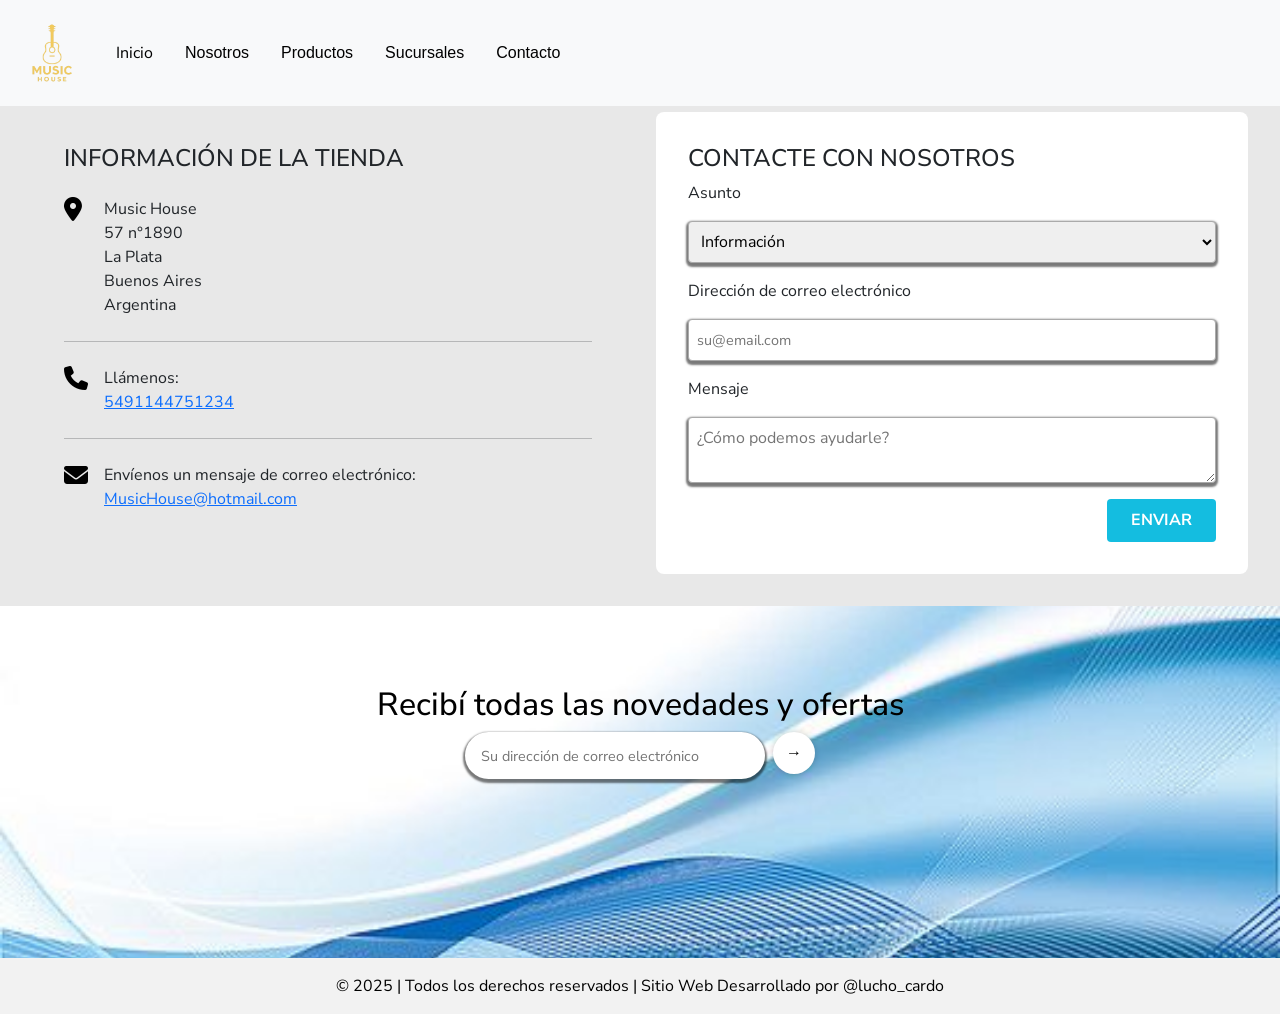
==== commit f28017c6: "Ajustes" ====
--- a/pages/contacto.html
+++ b/pages/contacto.html
@@ -3,9 +3,11 @@
   <head>
     <meta charset="UTF-8" />
     <meta name="viewport" content="width=device-width, initial-scale=1.0" />
+    <!-- Librería FontAwesome -->
+    <link rel="stylesheet" href="https://cdnjs.cloudflare.com/ajax/libs/font-awesome/6.4.0/css/all.min.css" />
     <!-- SEO -->
-    <meta name="description" content="Tienda online de instrumentos musicales con envíos a todo el país. Guitarras, bajos, baterías y más." />
-    <meta name="keywords" content="guitarras, bajos, instrumentos musicales, batería, tienda online"/>
+    <meta name="description" content="Contactá a MusicHouse, tu tienda online de instrumentos musicales. Estamos para ayudarte con consultas, soporte y pedidos en todo el país." />
+    <meta name="keywords" content="contacto MusicHouse, soporte, consultas, instrumentos musicales, tienda online, atención al cliente"/>
     <!-- CSS -->
     <link rel="stylesheet" href="../style/style.css" />
     <!-- BOOTSTRAP -->
@@ -15,7 +17,7 @@
     <link rel="preconnect" href="https://fonts.gstatic.com" crossorigin />
     <link href="https://fonts.googleapis.com/css2?family=Nunito+Sans:ital,opsz,wght@0,6..12,200..1000;1,6..12,200..1000&display=swap" rel="stylesheet"/>
     <!-- TITULO DE LA PAGINA -->
-    <title>Contacto-MusicHouse</title>
+    <title>Contacto | MusicHouse - Instrumentos Musicales</title>
   </head>
   <body>
     <header class="contacto-header">
@@ -23,7 +25,7 @@
         <nav class="navbar navbar-expand-lg bg-body-tertiary w-100 position-fixed top-0">
           <div class="container-fluid">
             <a class="navbar-brand" href="../index.html">
-              <img src="../img/logo2.png" alt="logotipo" class="logotipo" />
+              <img src="../img/logo2.png" alt="Logotipo de MusicHouse - Tienda de instrumentos musicales" class="logotipo" />
             </a>
             <button class="navbar-toggler" type="button" data-bs-toggle="collapse" data-bs-target="#navbarSupportedContent" aria-controls="navbarSupportedContent" aria-expanded="false" aria-label="Toggle navigation">
               <span class="navbar-toggler-icon"></span>
@@ -64,7 +66,7 @@
         <div class="info-tienda">
           <h4>INFORMACIÓN DE LA TIENDA</h4>
           <div class="info-item">
-            <i class="fa-solid fa-location-dot"></i>
+            <i class="icono fa-solid fa-location-dot text-black"></i>
             <div>
               Music House<br/>
               57 n°1890<br/>
@@ -75,7 +77,7 @@
           </div>
           <hr/>
           <div class="info-item">
-            <i class="fa-solid fa-phone"></i>
+            <i class="icono fa-solid fa-phone text-black"></i>
             <div>
               Llámenos:<br/>
               <a href="tel:+5491144751234">5491144751234</a>
@@ -83,10 +85,10 @@
           </div>
           <hr/>
           <div class="info-item">
-            <i class="fa-solid fa-envelope"></i>
+            <i class="icono fa-solid fa-envelope text-black"></i>
             <div>
               Envíenos un mensaje de correo electrónico:<br />
-              <a href="mailto :MusicHouse@hotmail.com"> MusicHouse@hotmail.com</a>
+              <a href="mailto:MusicHouse@hotmail.com"> MusicHouse@hotmail.com</a>
             </div>
           </div>
         </div>
@@ -94,7 +96,7 @@
           <h4>CONTACTE CON NOSOTROS</h4>
           <form>
             <label for="asunto">Asunto</label>
-            <select id="asunto" class="imput w-100">
+            <select id="asunto" class="input w-100">
               <option>Información</option>
               <option>Soporte</option>
               <option>Otro</option>
@@ -115,9 +117,7 @@
         </form>
       </section>
     </header>
-    <main>
-    </main>
-    <footer class="footer-comtacto">
+    <footer class="footer-contacto">
       <p class="mb-0">
         © 2025 | Todos los derechos reservados | Sitio Web Desarrollado por @lucho_cardo
       </p>
--- a/style/style.css
+++ b/style/style.css
@@ -13,7 +13,7 @@
   height: 100vh;
 }
 
-.footer-nosotros, .footer-comtacto {
+.footer-nosotros, .footer-contacto {
   background-color: rgba(0, 0, 0, 0.05);
   color: rgb(0, 0, 0);
   text-align: center;
@@ -168,10 +168,6 @@
 }
 
 /*CONTACTO*/
-.contacto-header {
-  height: 100vh;
-}
-
 .contact-wrapper {
   background-color: rgba(0, 0, 0, 0.089);
   gap: 2rem;
@@ -252,12 +248,12 @@
   box-shadow: 0 0 6px rgba(0, 0, 0, 0.2);
 }
 
-.input {
-  all: unset;
-}
-
 input::placeholder {
   font-size: 0.9rem;
+}
+
+.icono {
+  font-family: "Font Awesome 6 Free" !important;
 }
 
 /*SUCURSALES*/
@@ -276,24 +272,6 @@
 
 .productos-header-container {
   max-width: 40rem;
-}
-
-.texto-hover {
-  transition: transform 0.3s ease;
-}
-.texto-hover:hover {
-  transform: scale(1.2);
-}
-
-.logotipo {
-  transition: transform 0.3s ease;
-}
-.logotipo:hover {
-  transform: scale(1.2);
-}
-
-.texto-hover {
-  font-family: "Segoe UI", Tahoma, Geneva, Verdana, sans-serif !important;
 }
 
 /* Estilos Mains */
@@ -338,15 +316,7 @@
 
 /*Estilos footer*/
 /*CONTACTO*/
-.footer-comtacto {
-  margin-top: 2rem;
-}
-
 /*NOSOTROS*/
-.footer-nosotros {
-  margin-top: 14rem;
-}
-
 /*Estilos Media Query*/
 /*LARGER SCREEN*/
 @media only screen and (min-width: 900px) {
@@ -407,4 +377,22 @@
   gap: 1rem;
 }
 
+.texto-hover {
+  transition: transform 0.3s ease;
+}
+.texto-hover:hover {
+  transform: scale(1.2);
+}
+
+.logotipo {
+  transition: transform 0.3s ease;
+}
+.logotipo:hover {
+  transform: scale(1.2);
+}
+
+.texto-hover {
+  font-family: "Segoe UI", Tahoma, Geneva, Verdana, sans-serif !important;
+}
+
 /*# sourceMappingURL=style.css.map */
